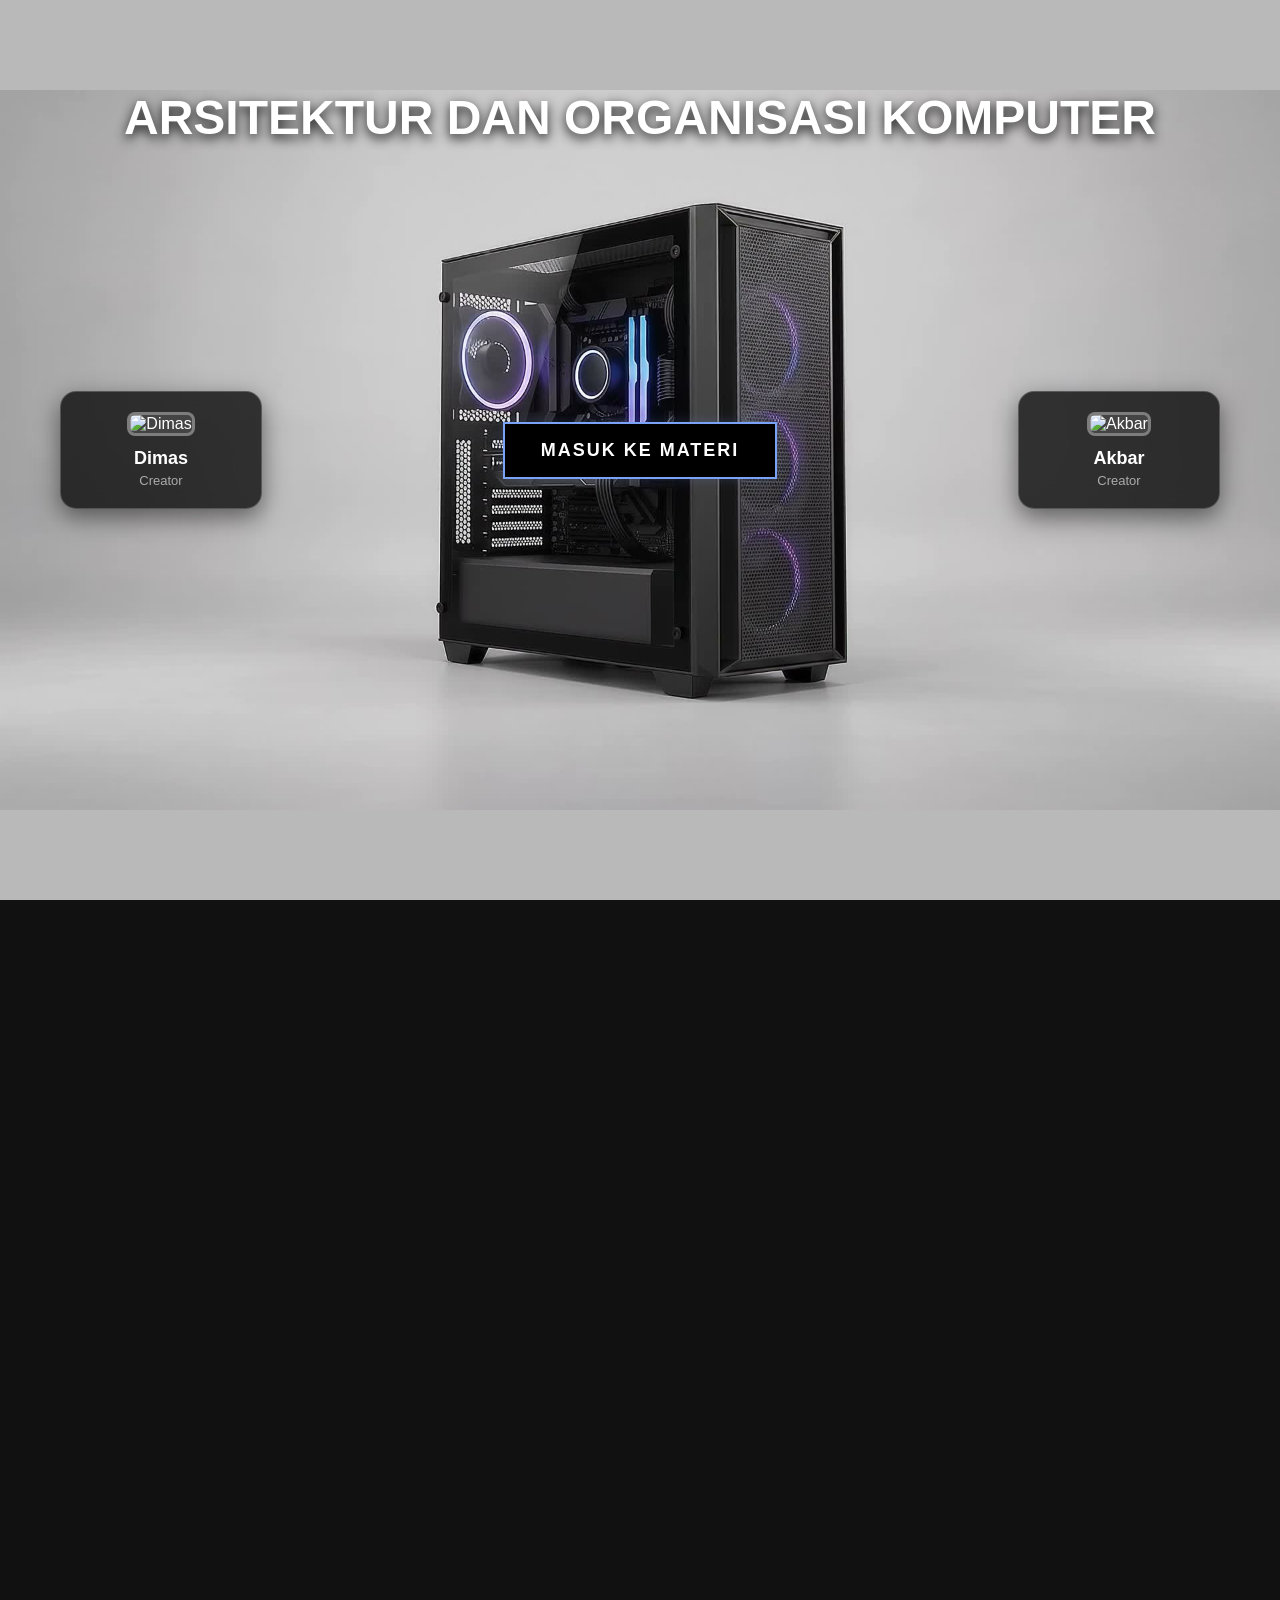
==== index.html @ 3b118f4a "Make scroll experience responsive across devices" ====
<!DOCTYPE html>
<html lang="id">
<head>
  <meta charset="UTF-8">
  <meta name="viewport" content="width=device-width, initial-scale=1.0">
  <title>Test Scroll Animation</title>
  <style>
    body, html { margin: 0; padding: 0; background: #111; color: white; font-family: sans-serif; }
    
    /* Ruang scroll yang sangat panjang agar kita bisa menggulir halaman */
    #home-scroll {
      height: 400vh; 
      position: relative;
    }

    /* Container yang menempel (sticky) di layar saat digulir */
    #home-scroll-stage {
      position: sticky;
      top: 0;
      height: 100vh;
      overflow: hidden;
      background: #b9b9b9;
    }

    /* Canvas menutupi seluruh layar */
    canvas#home-background, img#home-background-fallback {
      position: absolute;
      inset: 0;
      width: 100%;
      height: 100%;
      object-fit: contain;
    }
    
    .status-panel {
      position: absolute;
      top: 20px;
      left: 20px;
      background: rgba(0,0,0,0.7);
      padding: 15px;
      border-radius: 8px;
      z-index: 10;
    }
  
    .component-ui { position: absolute; inset: 0; pointer-events: none; display: flex; flex-direction: column; justify-content: space-between; padding: 20px; z-index: 10; transition: opacity 0.5s ease; opacity: 0; }
    .component-buttons { display: flex; flex-wrap: wrap; gap: 10px; pointer-events: auto; }
    .component-buttons button { background: rgba(0,0,0,0.7); color: white; border: 1px solid rgba(255,255,255,0.3); padding: 8px 12px; border-radius: 6px; cursor: pointer; transition: 0.2s; }
    .component-buttons button:hover, .component-buttons button.active { background: #2563eb; border-color: #3b82f6; }
    .component-info { background: rgba(0,0,0,0.85); padding: 20px; border-radius: 12px; width: min(400px, 100%); align-self: flex-end; margin-top: auto; pointer-events: auto; border: 1px solid rgba(255,255,255,0.2); backdrop-filter: blur(10px); }
    .info-header { display: flex; justify-content: space-between; align-items: center; border-bottom: 1px solid rgba(255,255,255,0.2); padding-bottom: 10px; margin-bottom: 10px; }
    .info-header h2 { margin: 0; font-size: 20px; }
    .info-header button { background: transparent; border: none; color: white; font-size: 24px; cursor: pointer; padding: 0; line-height: 1; }
    .component-info p { font-size: 14px; margin: 8px 0; line-height: 1.5; color: #ddd; }
    .component-info strong { color: white; }

    /* Creator Cards */
    .creator-cards {
      position: absolute; inset: 0; z-index: 15; pointer-events: none;
      display: flex; justify-content: space-between; align-items: center;
      padding: 40px 60px; transition: opacity 0.5s ease;
    }
    .creator-card {
      background: rgba(0,0,0,0.75); backdrop-filter: blur(12px);
      border: 1px solid rgba(255,255,255,0.2); border-radius: 16px;
      padding: 20px; text-align: center; pointer-events: auto;
      min-width: 160px; box-shadow: 0 8px 24px rgba(0,0,0,0.5);
    }
    .creator-card img {
      width: 80px; height: 80px; border-radius: 8px;
      object-fit: cover; border: 3px solid rgba(255,255,255,0.3);
      margin-bottom: 12px; background: #444;
    }
    .creator-card h3 { margin: 0; font-size: 18px; color: white; }
    .creator-card p { margin: 4px 0 0; font-size: 13px; color: #aaa; }

    /* Glitch Button */
    .glitch-btn {
      position: relative; display: inline-block; pointer-events: auto;
      padding: 16px 36px; font-size: 18px; font-weight: 700; letter-spacing: 2px;
      color: white; background: #000; border: 2px solid #7aa2f7;
      text-decoration: none; text-transform: uppercase; cursor: pointer;
      overflow: hidden;
      box-shadow: 0 0 12px rgba(122,162,247,0.2), inset 0 0 20px rgba(0,0,0,1);
    }
    .glitch-btn:hover {
      background: #0a0a0a;
      box-shadow: 0 0 20px rgba(122,162,247,0.4), inset 0 0 20px rgba(0,0,0,1);
    }

    /* Glitch text layers */
    .glitch-btn::before, .glitch-btn::after {
      content: attr(data-text); position: absolute; inset: 0;
      display: flex; align-items: center; justify-content: center;
      font-size: 18px; font-weight: 700; letter-spacing: 2px; text-transform: uppercase;
      overflow: hidden; pointer-events: none; opacity: 0; background: #000;
    }
    .glitch-btn::before { color: #ff3c78; animation: glitch1 1.5s infinite; }
    .glitch-btn::after { color: #00e5ff; animation: glitch2 1.5s infinite 0.3s; }

    /* Lightning border flash */
    .glitch-btn .lightning {
      position: absolute; inset: -2px; pointer-events: none;
      border: 2px solid transparent; opacity: 0;
      animation: lightning-flash 2s infinite;
      box-shadow: 0 0 12px #7aa2f7, inset 0 0 12px rgba(122,162,247,0.4);
    }

    /* Spark particles */
    .glitch-btn .spark {
      position: absolute; width: 4px; height: 4px; background: white; border-radius: 50%;
      pointer-events: none; opacity: 0;
      box-shadow: 0 0 8px 3px rgba(122,162,247,0.9);
    }
    .glitch-btn .spark:nth-child(1) { top: -2px; left: 20%; animation: spark 1.2s 0s infinite; }
    .glitch-btn .spark:nth-child(2) { bottom: -2px; right: 30%; animation: spark 1.2s 0.3s infinite; }
    .glitch-btn .spark:nth-child(3) { top: 50%; right: -2px; animation: spark 1.2s 0.6s infinite; }
    .glitch-btn .spark:nth-child(4) { top: 50%; left: -2px; animation: spark 1.2s 0.9s infinite; }

    @keyframes glitch1 {
      0%, 100% { opacity: 0; }
      5% { opacity: 1; transform: translate(-4px, 2px); clip-path: inset(15% 0 60% 0); }
      6% { opacity: 0; }
      20% { opacity: 0; }
      21% { opacity: 1; transform: translate(3px, -1px); clip-path: inset(55% 0 15% 0); }
      23% { opacity: 0; }
      45% { opacity: 0; }
      46% { opacity: 0.9; transform: translate(-2px, 0); clip-path: inset(30% 0 40% 0); }
      48% { opacity: 0; }
      70% { opacity: 0; }
      71% { opacity: 1; transform: translate(4px, 1px); clip-path: inset(70% 0 5% 0); }
      73% { opacity: 0; }
      90% { opacity: 0; }
      91% { opacity: 0.7; transform: translate(-3px, -2px); clip-path: inset(5% 0 75% 0); }
      93% { opacity: 0; }
    }
    @keyframes glitch2 {
      0%, 100% { opacity: 0; }
      10% { opacity: 0; }
      11% { opacity: 0.8; transform: translate(4px, -2px); clip-path: inset(40% 0 30% 0); }
      13% { opacity: 0; }
      30% { opacity: 0; }
      31% { opacity: 1; transform: translate(-3px, 1px); clip-path: inset(10% 0 65% 0); }
      33% { opacity: 0; }
      55% { opacity: 0; }
      56% { opacity: 0.7; transform: translate(2px, 2px); clip-path: inset(60% 0 10% 0); }
      58% { opacity: 0; }
      78% { opacity: 0; }
      79% { opacity: 0.9; transform: translate(-4px, 0); clip-path: inset(25% 0 50% 0); }
      81% { opacity: 0; }
      95% { opacity: 0; }
      96% { opacity: 0.6; transform: translate(3px, -1px); clip-path: inset(80% 0 0% 0); }
      98% { opacity: 0; }
    }
    @keyframes lightning-flash {
      0%, 100% { opacity: 0; border-color: transparent; }
      18% { opacity: 0; }
      19% { opacity: 1; border-color: #7aa2f7; }
      21% { opacity: 0; }
      22% { opacity: 0.8; border-color: white; }
      23% { opacity: 0; }
      55% { opacity: 0; }
      56% { opacity: 1; border-color: #a0c4ff; }
      57% { opacity: 0.4; }
      58% { opacity: 1; border-color: #7aa2f7; }
      59% { opacity: 0; }
      85% { opacity: 0; }
      86% { opacity: 1; border-color: white; }
      87% { opacity: 0; }
    }
    @keyframes spark {
      0%, 100% { opacity: 0; transform: scale(0); }
      8% { opacity: 1; transform: scale(2); }
      16% { opacity: 0; transform: scale(0); }
    }

    /* Responsive layout: the canvas remains full-bleed while learning controls
       become a readable, touch-friendly stack at smaller widths. */
    html { overflow-x: hidden; }
    body { overflow-x: hidden; min-width: 280px; }
    #home-scroll-stage { min-height: 100dvh; height: 100dvh; }
    #home-background, #home-background-fallback { max-width: 100%; }
    #home-background-loading { margin: 0; }
    @media (max-width: 900px) {
      #home-scroll-stage { min-height: 100dvh; }
      .creator-cards { padding: 24px 28px; gap: 16px; }
      .creator-card { min-width: 132px; padding: 15px; }
      .creator-card img { width: 62px; height: 62px; }
      .creator-card h3 { font-size: 16px; }
      .creator-card p { font-size: 12px; }
      .glitch-btn { padding: 13px 22px; font-size: 14px; letter-spacing: 1px; }
      .glitch-btn::before, .glitch-btn::after { font-size: 14px; letter-spacing: 1px; }
      .component-ui { padding: 18px 24px; }
      .component-buttons { gap: 7px; max-width: 62%; }
      .component-buttons button { padding: 9px 11px; font-size: 12px; }
      .component-info { width: min(360px, calc(100% - 48px)); padding: 16px; }
      .component-info p { font-size: 13px; }
      #main-title { max-width: calc(100% - 36px); width: 100%; text-align: center; white-space: normal !important; font-size: clamp(20px, 5vw, 34px) !important; line-height: 1.2; }
      #home-background-loading { font-size: 12px; }
    }
    @media (max-width: 640px) {
      #home-scroll { height: 320dvh; }
      #home-scroll-stage { min-height: 100dvh; height: 100dvh; }
      #home-background, #home-background-fallback { object-fit: contain; }
      .creator-cards { padding: 18px 16px; gap: 9px; align-items: flex-end; justify-content: center; }
      .creator-card { min-width: 0; width: 30%; padding: 9px 6px; border-radius: 10px; }
      .creator-card img { width: 46px; height: 46px; border-width: 2px; margin-bottom: 5px; }
      .creator-card h3 { font-size: 12px; }
      .creator-card p { font-size: 10px; }
      .glitch-btn { width: 40%; padding: 12px 5px; text-align: center; font-size: 11px; letter-spacing: .4px; }
      .glitch-btn::before, .glitch-btn::after { font-size: 11px; letter-spacing: .4px; }
      .component-ui { padding: 12px 14px; }
      .component-buttons { max-width: 100%; gap: 6px; align-content: flex-end; }
      .component-buttons button { padding: 9px 10px; font-size: 11px; min-height: 40px; }
      .component-info { align-self: stretch; width: 100%; margin: 0; padding: 14px; border-radius: 10px; max-height: 38dvh; overflow: auto; }
      .info-header { padding-bottom: 7px; margin-bottom: 7px; }
      .info-header h2 { font-size: 17px; }
      .component-info p { font-size: 12px; margin: 5px 0; }
      .component-info strong { display: inline-block; }
      #home-background-loading { top: 10px !important; left: 10px !important; padding: 7px !important; font-size: 10px; }
    }
    @media (max-width: 380px) {
      .creator-cards { padding-inline: 8px; gap: 5px; }
      .creator-card { width: 29%; }
      .glitch-btn { width: 42%; font-size: 10px; }
      .component-buttons button { padding-inline: 8px; font-size: 10px; }
      #main-title { font-size: 19px !important; }
    }
    @media (max-height: 560px) and (orientation: landscape) {
      #home-scroll-stage { min-height: 100dvh; }
      .creator-cards { padding-block: 10px; }
      .creator-card { padding: 7px; }
      .creator-card img { width: 38px; height: 38px; margin-bottom: 2px; }
      .component-info { max-height: 46dvh; }
      .component-ui { padding-block: 9px; }
    }
    @media (prefers-reduced-motion: reduce) {
      .glitch-btn::before, .glitch-btn::after, .glitch-btn .lightning, .glitch-btn .spark { animation: none; }
      .glitch-btn { transition: none; }
    }
</style>
</head>
<body>

  <!-- Ini id="beranda" agar tidak error saat diperiksa oleh JavaScript -->
  <section id="beranda">
    <div id="home-scroll">
      <div id="home-scroll-stage">
        
        <!-- Gambar fallback (jika JS gagal) -->
        <img id="home-background-fallback" src="ezgif-3e0acb79ac1c6e30-jpg/ezgif-frame-001.jpg" alt="Fallback">
        
        <!-- Canvas tempat animasi digambar -->
        <canvas id="home-background"></canvas>
        
        <!-- Teks loading -->
        <p id="home-background-loading" style="position: absolute; z-index: 5; color: black; background: white; padding: 10px;">Menyiapkan...</p>
        
        <!-- UI Teks Status -->
        
        <!-- UI Komponen -->
        
        <!-- Creator Cards -->
        <div id="creator-cards" class="creator-cards">
          <div class="creator-card">
            <img src="https://api.dicebear.com/7.x/initials/svg?seed=D&backgroundColor=3b82f6" alt="Dimas">
            <h3>Dimas</h3>
            <p>Creator</p>
          </div>
          <a href="materi.html" class="glitch-btn" data-text="Masuk ke Materi">
            Masuk ke Materi
            <span class="lightning"></span>
            <span class="spark"></span>
            <span class="spark"></span>
            <span class="spark"></span>
            <span class="spark"></span>
          </a>
          <div class="creator-card">
            <img src="https://api.dicebear.com/7.x/initials/svg?seed=A&backgroundColor=8b5cf6" alt="Akbar">
            <h3>Akbar</h3>
            <p>Creator</p>
          </div>
        </div>

        <!-- Judul Utama -->
        <h1 id="main-title" style="position: absolute; left: 50%; top: 0; transform: translate(-50%, 10vh); color: white; font-size: clamp(24px, 4vw, 48px); font-weight: 800; white-space: nowrap; text-shadow: 0 4px 12px rgba(0,0,0,0.9); z-index: 2; pointer-events: none; margin: 0;">
          ARSITEKTUR DAN ORGANISASI KOMPUTER
        </h1>

        <div class="component-ui">
          <div id="component-buttons" class="component-buttons"></div>
          <div id="component-info" class="component-info" hidden>
            <div class="info-header">
              <h2 id="comp-name">Nama</h2>
              <button id="comp-close">&times;</button>
            </div>
            <p><strong>Fungsi:</strong> <span id="comp-role"></span></p>
            <p><strong>Hubungan:</strong> <span id="comp-connection"></span></p>
            <p><strong>Contoh:</strong> <span id="comp-example"></span></p>
          </div>
        </div>


      </div>
    </div>
  </section>

  
  <script type="module">
    import { initScrollBackground } from './js/frame-player.js';
    import { components } from './js/content.js';
    
    // Selalu kembali ke frame awal saat refresh
    if ('scrollRestoration' in history) history.scrollRestoration = 'manual';
    window.scrollTo(0, 0);

    try {
      initScrollBackground();
      
      const container = document.getElementById('component-buttons');
      const infoPanel = document.getElementById('component-info');

      
      
      const nameEl = document.getElementById('comp-name');
      const roleEl = document.getElementById('comp-role');
      const connEl = document.getElementById('comp-connection');
      const exEl = document.getElementById('comp-example');
      const closeBtn = document.getElementById('comp-close');
      
      
      const coords = {
        'Panel kaca': {hx: 8.77, hy: 60.33, tx: 13.03, ty: 79.50},
        'Cooler / heatsink': {hx: 20.33, hy: 40.17, tx: 21.55, ty: 25.62},
        'RAM': {hx: 47.70, hy: 36.03, tx: 50.39, ty: 13.55},
        'GPU': {hx: 32.49, hy: 48.76, tx: 30.00, ty: 75.00},
        'Motherboard': {hx: 45.61, hy: 63.80, tx: 42.83, ty: 78.18},
        'CPU': {hx: 40.14, hy: 40.66, tx: 40.40, ty: 16.86},
        'SSD NVMe': {hx: 51.61, hy: 45.95, tx: 51.61, ty: 77.69},
        'PSU': {hx: 55.86, hy: 51.74, tx: 60.47, ty: 71.40},
        'Kabel konektor': {hx: 64.12, hy: 50.41, tx: 58.30, ty: 24.46},
        'Rangka sasis': {hx: 66.90, hy: 23.31, tx: 63.77, ty: 10.58},
        'Panel belakang': {hx: 91.14, hy: 53.39, tx: 90.62, ty: 78.35},
      };
      const svgOverlay = document.createElementNS('http://www.w3.org/2000/svg', 'svg');
      svgOverlay.style.cssText = 'position: absolute; inset: 0; width: 100%; height: 100%; pointer-events: none; z-index: 1; filter: drop-shadow(0 2px 4px rgba(0,0,0,0.8)); opacity: 0; transition: opacity 0.5s ease;';
      document.getElementById('home-scroll-stage').appendChild(svgOverlay);

      // We will create the UI inside component-buttons
      
      // Zoom logic
      const zoomContainer = document.createElement('div');
      zoomContainer.style.cssText = 'position: absolute; inset: 0; width: 100%; height: 100%; transition: transform 0.6s cubic-bezier(0.25, 1, 0.5, 1); transform-origin: center center;';
      
      const stage = document.getElementById('home-scroll-stage');
      const fallback = document.getElementById('home-background-fallback');
      const canvas = document.getElementById('home-background');
      const uiLayer = document.querySelector('.component-ui');
      
      
      
      // Move elements into zoomContainer
      stage.insertBefore(zoomContainer, uiLayer);
      zoomContainer.appendChild(fallback);
      zoomContainer.appendChild(canvas);
      zoomContainer.appendChild(svgOverlay);
      zoomContainer.appendChild(container);

      container.style.cssText = 'position: absolute; inset: 0; pointer-events: none; opacity: 0; transition: opacity 0.5s ease;';
      
      
      // Animasi Scroll (Judul & UI Komponen)
      const mainTitle = document.getElementById('main-title');
      const creatorCards = document.getElementById('creator-cards');
      
      window.addEventListener('scroll', () => {
         const section = document.getElementById('home-scroll');
         const stage = document.getElementById('home-scroll-stage');
         const top = parseFloat(getComputedStyle(stage).top) || 0;
         const travel = section.offsetHeight - stage.offsetHeight;
         const progress = travel <= 0 ? 0 : Math.max(0, Math.min(1, (top - section.getBoundingClientRect().top) / travel));
         
         // Gerakkan judul dari 10vh (atas) ke 85vh (bawah)
         const yPos = 10 + (progress * 75); 
         const scale = 1 - (progress * 0.4);
         mainTitle.style.transform = `translate(-50%, ${yPos}vh) scale(${scale})`;
         
         // Tampilkan komponen secara bertahap (fade in mulai progress 0.6)
         const compOpacity = Math.max(0, Math.min(1, (progress - 0.6) / 0.3));
         uiLayer.style.opacity = compOpacity;
         svgOverlay.style.opacity = compOpacity;
         container.style.opacity = compOpacity;
         
         // Sembunyikan creator cards saat scroll ke bawah (fade out sebelum 0.3)
         const creatorOpacity = Math.max(0, Math.min(1, 1 - (progress / 0.25)));
         creatorCards.style.opacity = creatorOpacity;
      }, { passive: true });

      components.forEach((comp, idx) => {
        const pos = coords[comp.name] || {hx: 50, hy: 50, tx: 50, ty: 50};
        
        // The Line
        const line = document.createElementNS('http://www.w3.org/2000/svg', 'line');
        line.setAttribute('x1', pos.tx + '%');
        line.setAttribute('y1', pos.ty + '%');
        line.setAttribute('x2', pos.hx + '%');
        line.setAttribute('y2', pos.hy + '%');
        line.setAttribute('stroke', 'rgba(255, 255, 255, 0.9)');
        line.setAttribute('stroke-width', '2');
        line.setAttribute('stroke-dasharray', '4');
        svgOverlay.appendChild(line);
        
        // The Dot (Hotspot)
        const dot = document.createElementNS('http://www.w3.org/2000/svg', 'circle');
        dot.setAttribute('cx', pos.hx + '%');
        dot.setAttribute('cy', pos.hy + '%');
        dot.setAttribute('r', '4');
        dot.setAttribute('fill', '#3b82f6');
        dot.setAttribute('stroke', 'white');
        dot.setAttribute('stroke-width', '2');
        svgOverlay.appendChild(dot);
        
        // The Floating Button
        const btnWrapper = document.createElement('div');
        btnWrapper.style.cssText = `position: absolute; left: ${pos.tx}%; top: ${pos.ty}%; transform: translate(-50%, -50%); pointer-events: auto;`;
        
        const btn = document.createElement('button');
        btn.textContent = comp.name;
        btn.dataset.index = idx;
        btn.style.cssText = 'background: rgba(0,0,0,0.8); color: white; border: 1px solid rgba(255,255,255,0.4); padding: 6px 12px; border-radius: 20px; cursor: pointer; white-space: nowrap; font-size: 13px; transition: 0.2s; box-shadow: 0 4px 6px rgba(0,0,0,0.3);';
        
        btn.addEventListener('mouseenter', () => {
          line.setAttribute('stroke', '#3b82f6');
          line.setAttribute('stroke-width', '2');
          line.removeAttribute('stroke-dasharray');
          dot.setAttribute('r', '6');
        });
        
        btn.addEventListener('mouseleave', () => {
          if (!btn.classList.contains('active')) {
            line.setAttribute('stroke', 'rgba(255, 255, 255, 0.9)');
            line.setAttribute('stroke-width', '2');
            line.setAttribute('stroke-dasharray', '4');
            dot.setAttribute('r', '4');
          }
        });

        btn.addEventListener('click', () => {
          // Reset all
          document.querySelectorAll('.component-buttons button').forEach(b => {
             b.classList.remove('active');
             b.style.background = 'rgba(0,0,0,0.8)';
             b.style.borderColor = 'rgba(255,255,255,0.4)';
          });
          const allLines = svgOverlay.querySelectorAll('line');
          const allDots = svgOverlay.querySelectorAll('circle');
          allLines.forEach(l => {
             l.setAttribute('stroke', 'rgba(255, 255, 255, 0.4)');
             l.setAttribute('stroke-width', '1.5');
             l.setAttribute('stroke-dasharray', '4');
          });
          allDots.forEach(d => d.setAttribute('r', '4'));
          
          // Highlight active
          btn.classList.add('active');
          btn.style.background = '#2563eb';
          btn.style.borderColor = '#60a5fa';
          line.setAttribute('stroke', '#60a5fa');
          line.setAttribute('stroke-width', '2');
          line.removeAttribute('stroke-dasharray');
          dot.setAttribute('r', '6');
          
          // Show info
          nameEl.textContent = comp.name;
          roleEl.textContent = comp.role;
          connEl.textContent = comp.connection;
          exEl.textContent = comp.example;
          infoPanel.hidden = false;

          // Zoom into the component
          zoomContainer.style.transformOrigin = `${pos.hx}% ${pos.hy}%`;
          zoomContainer.style.transform = 'scale(1.7)';
          
          // Fade out other buttons to focus on the clicked one
          document.querySelectorAll('.component-buttons > div').forEach((wrapper, i) => {
             if(i !== idx) { wrapper.style.opacity = '0.15'; wrapper.style.pointerEvents = 'none'; }
             else { wrapper.style.opacity = '1'; wrapper.style.pointerEvents = 'auto'; }
          });
          
          // Hide all other lines and dots
          allLines.forEach((l, i) => { if (i !== idx) l.style.opacity = '0'; else l.style.opacity = '1'; });
          allDots.forEach((d, i) => { if (i !== idx) d.style.opacity = '0'; else d.style.opacity = '1'; });

          
          // Tidak berpindah frame (hanya zoom)
        });
        
        btnWrapper.appendChild(btn);
        container.appendChild(btnWrapper);
      });

      


      
      closeBtn.addEventListener('click', () => {
        infoPanel.hidden = true;
        document.querySelectorAll('.component-buttons button').forEach(b => b.classList.remove('active'));

        zoomContainer.style.transform = 'scale(1)';
        document.querySelectorAll('.component-buttons > div').forEach(wrapper => {
            wrapper.style.opacity = '1';
            wrapper.style.pointerEvents = 'auto';
        });
        const allLines = svgOverlay.querySelectorAll('line');
        const allDots = svgOverlay.querySelectorAll('circle');
        allLines.forEach(l => l.style.opacity = '1');
        allDots.forEach(d => d.style.opacity = '1');

      });
      
    } catch (e) {
      console.error("Error:", e);
    }
  </script>

</body>
</html>
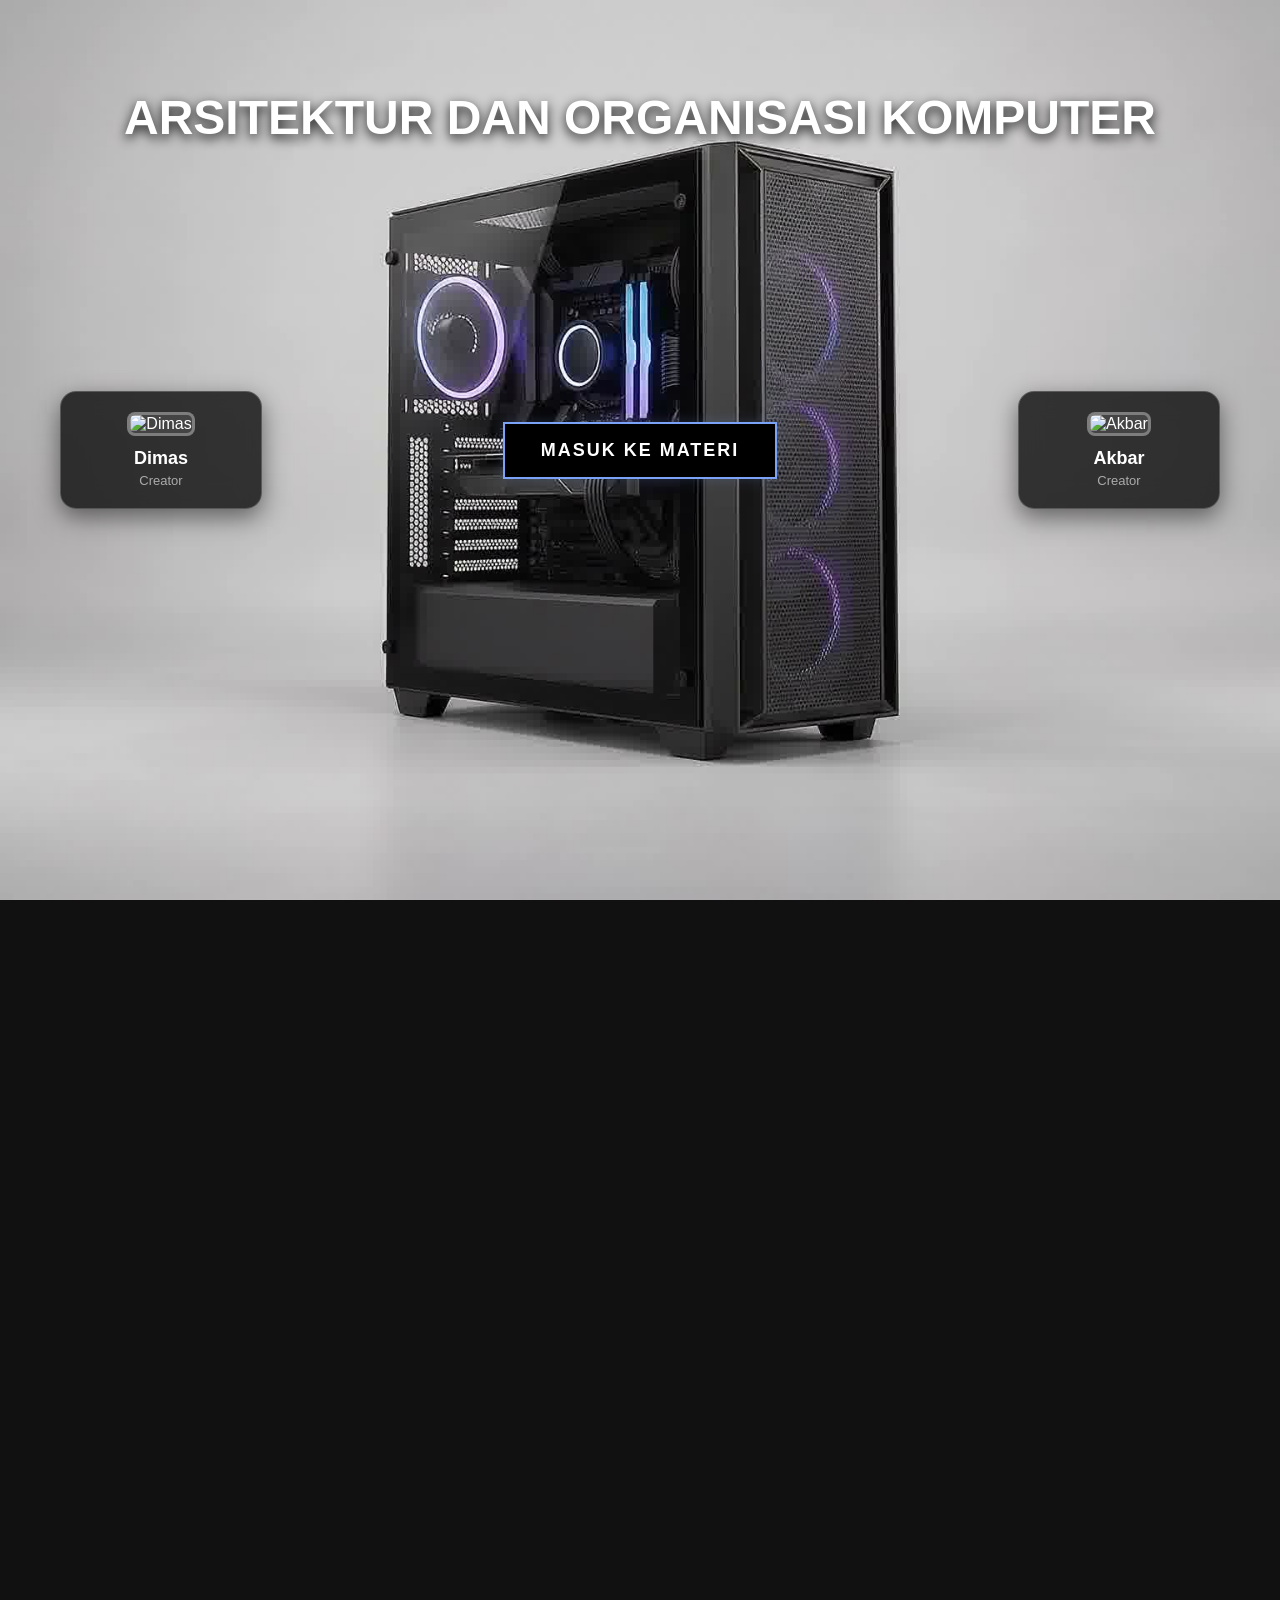
==== commit c681fb0c: "Fill viewport with full frame backgrounds" ====
--- a/index.html
+++ b/index.html
@@ -28,7 +28,7 @@
       inset: 0;
       width: 100%;
       height: 100%;
-      object-fit: contain;
+      object-fit: cover;
     }
     
     .status-panel {
@@ -166,77 +166,12 @@
       86% { opacity: 1; border-color: white; }
       87% { opacity: 0; }
     }
-    @keyframes spark {
-      0%, 100% { opacity: 0; transform: scale(0); }
-      8% { opacity: 1; transform: scale(2); }
-      16% { opacity: 0; transform: scale(0); }
-    }
-
-    /* Responsive layout: the canvas remains full-bleed while learning controls
-       become a readable, touch-friendly stack at smaller widths. */
-    html { overflow-x: hidden; }
-    body { overflow-x: hidden; min-width: 280px; }
-    #home-scroll-stage { min-height: 100dvh; height: 100dvh; }
-    #home-background, #home-background-fallback { max-width: 100%; }
-    #home-background-loading { margin: 0; }
-    @media (max-width: 900px) {
-      #home-scroll-stage { min-height: 100dvh; }
-      .creator-cards { padding: 24px 28px; gap: 16px; }
-      .creator-card { min-width: 132px; padding: 15px; }
-      .creator-card img { width: 62px; height: 62px; }
-      .creator-card h3 { font-size: 16px; }
-      .creator-card p { font-size: 12px; }
-      .glitch-btn { padding: 13px 22px; font-size: 14px; letter-spacing: 1px; }
-      .glitch-btn::before, .glitch-btn::after { font-size: 14px; letter-spacing: 1px; }
-      .component-ui { padding: 18px 24px; }
-      .component-buttons { gap: 7px; max-width: 62%; }
-      .component-buttons button { padding: 9px 11px; font-size: 12px; }
-      .component-info { width: min(360px, calc(100% - 48px)); padding: 16px; }
-      .component-info p { font-size: 13px; }
-      #main-title { max-width: calc(100% - 36px); width: 100%; text-align: center; white-space: normal !important; font-size: clamp(20px, 5vw, 34px) !important; line-height: 1.2; }
-      #home-background-loading { font-size: 12px; }
-    }
-    @media (max-width: 640px) {
-      #home-scroll { height: 320dvh; }
-      #home-scroll-stage { min-height: 100dvh; height: 100dvh; }
-      #home-background, #home-background-fallback { object-fit: contain; }
-      .creator-cards { padding: 18px 16px; gap: 9px; align-items: flex-end; justify-content: center; }
-      .creator-card { min-width: 0; width: 30%; padding: 9px 6px; border-radius: 10px; }
-      .creator-card img { width: 46px; height: 46px; border-width: 2px; margin-bottom: 5px; }
-      .creator-card h3 { font-size: 12px; }
-      .creator-card p { font-size: 10px; }
-      .glitch-btn { width: 40%; padding: 12px 5px; text-align: center; font-size: 11px; letter-spacing: .4px; }
-      .glitch-btn::before, .glitch-btn::after { font-size: 11px; letter-spacing: .4px; }
-      .component-ui { padding: 12px 14px; }
-      .component-buttons { max-width: 100%; gap: 6px; align-content: flex-end; }
-      .component-buttons button { padding: 9px 10px; font-size: 11px; min-height: 40px; }
-      .component-info { align-self: stretch; width: 100%; margin: 0; padding: 14px; border-radius: 10px; max-height: 38dvh; overflow: auto; }
-      .info-header { padding-bottom: 7px; margin-bottom: 7px; }
-      .info-header h2 { font-size: 17px; }
-      .component-info p { font-size: 12px; margin: 5px 0; }
-      .component-info strong { display: inline-block; }
-      #home-background-loading { top: 10px !important; left: 10px !important; padding: 7px !important; font-size: 10px; }
-    }
-    @media (max-width: 380px) {
-      .creator-cards { padding-inline: 8px; gap: 5px; }
-      .creator-card { width: 29%; }
-      .glitch-btn { width: 42%; font-size: 10px; }
-      .component-buttons button { padding-inline: 8px; font-size: 10px; }
-      #main-title { font-size: 19px !important; }
-    }
-    @media (max-height: 560px) and (orientation: landscape) {
-      #home-scroll-stage { min-height: 100dvh; }
-      .creator-cards { padding-block: 10px; }
-      .creator-card { padding: 7px; }
-      .creator-card img { width: 38px; height: 38px; margin-bottom: 2px; }
-      .component-info { max-height: 46dvh; }
-      .component-ui { padding-block: 9px; }
-    }
-    @media (prefers-reduced-motion: reduce) {
-      .glitch-btn::before, .glitch-btn::after, .glitch-btn .lightning, .glitch-btn .spark { animation: none; }
-      .glitch-btn { transition: none; }
-    }
-</style>
+    @keyframes spark {
+      0%, 100% { opacity: 0; transform: scale(0); }
+      8% { opacity: 1; transform: scale(2); }
+      16% { opacity: 0; transform: scale(0); }
+    }
+</style>
 </head>
 <body>
 
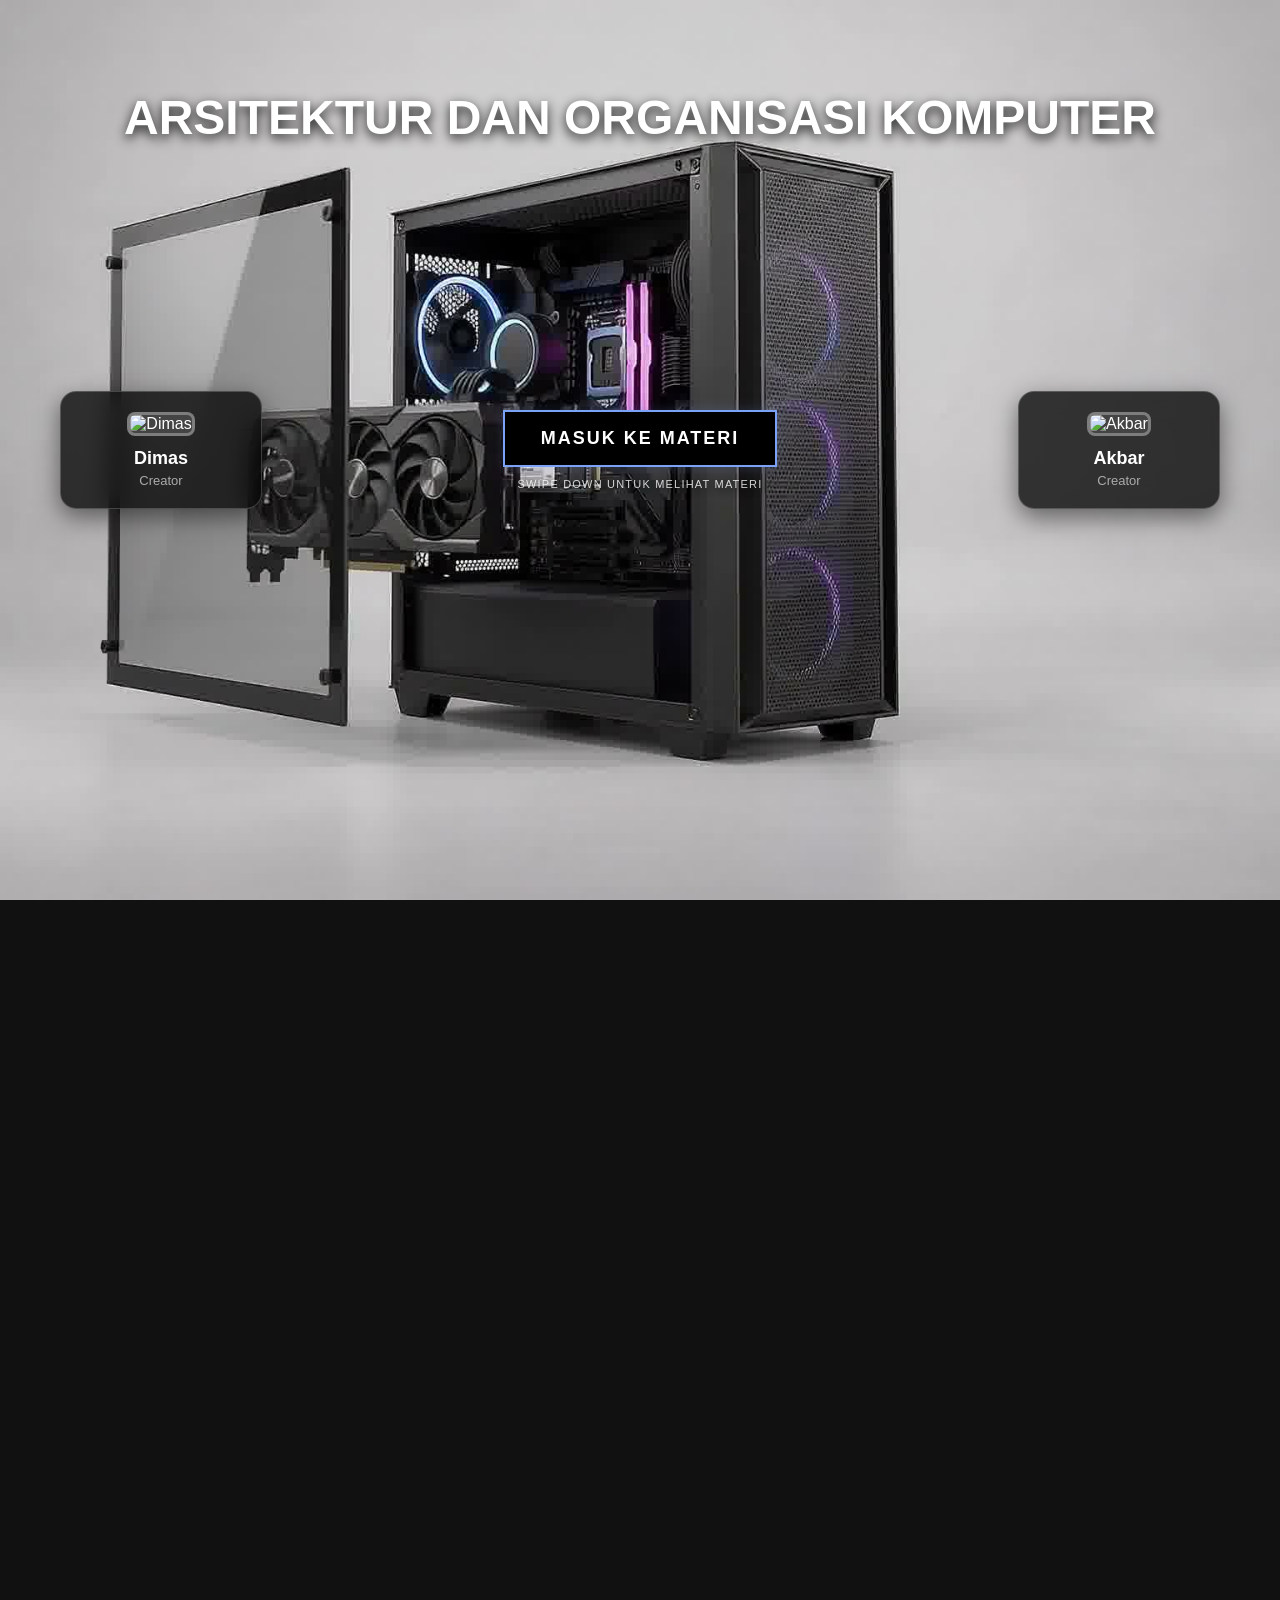
==== commit 297dde1e: "Add swipe down hint under material button" ====
--- a/index.html
+++ b/index.html
@@ -112,8 +112,11 @@
     }
     .glitch-btn .spark:nth-child(1) { top: -2px; left: 20%; animation: spark 1.2s 0s infinite; }
     .glitch-btn .spark:nth-child(2) { bottom: -2px; right: 30%; animation: spark 1.2s 0.3s infinite; }
-    .glitch-btn .spark:nth-child(3) { top: 50%; right: -2px; animation: spark 1.2s 0.6s infinite; }
-    .glitch-btn .spark:nth-child(4) { top: 50%; left: -2px; animation: spark 1.2s 0.9s infinite; }
+    .glitch-btn .spark:nth-child(3) { top: 50%; right: -2px; animation: spark 1.2s 0.6s infinite; }
+    .glitch-btn .spark:nth-child(4) { top: 50%; left: -2px; animation: spark 1.2s 0.9s infinite; }
+    .entry-cta { display: flex; flex-direction: column; align-items: center; gap: 11px; pointer-events: none; }
+    .entry-cta .glitch-btn { pointer-events: auto; }
+    .swipe-hint { color: rgba(255,255,255,.82); font-size: 11px; letter-spacing: 1.2px; text-transform: uppercase; text-shadow: 0 2px 8px rgba(0,0,0,.85); white-space: nowrap; }
 
     @keyframes glitch1 {
       0%, 100% { opacity: 0; }
@@ -200,14 +203,17 @@
             <h3>Dimas</h3>
             <p>Creator</p>
           </div>
-          <a href="materi.html" class="glitch-btn" data-text="Masuk ke Materi">
-            Masuk ke Materi
-            <span class="lightning"></span>
-            <span class="spark"></span>
-            <span class="spark"></span>
-            <span class="spark"></span>
-            <span class="spark"></span>
-          </a>
+          <div class="entry-cta">
+            <a href="materi.html" class="glitch-btn" data-text="Masuk ke Materi">
+              Masuk ke Materi
+              <span class="lightning"></span>
+              <span class="spark"></span>
+              <span class="spark"></span>
+              <span class="spark"></span>
+              <span class="spark"></span>
+            </a>
+            <small class="swipe-hint">Swipe down untuk melihat materi</small>
+          </div>
           <div class="creator-card">
             <img src="https://api.dicebear.com/7.x/initials/svg?seed=A&backgroundColor=8b5cf6" alt="Akbar">
             <h3>Akbar</h3>
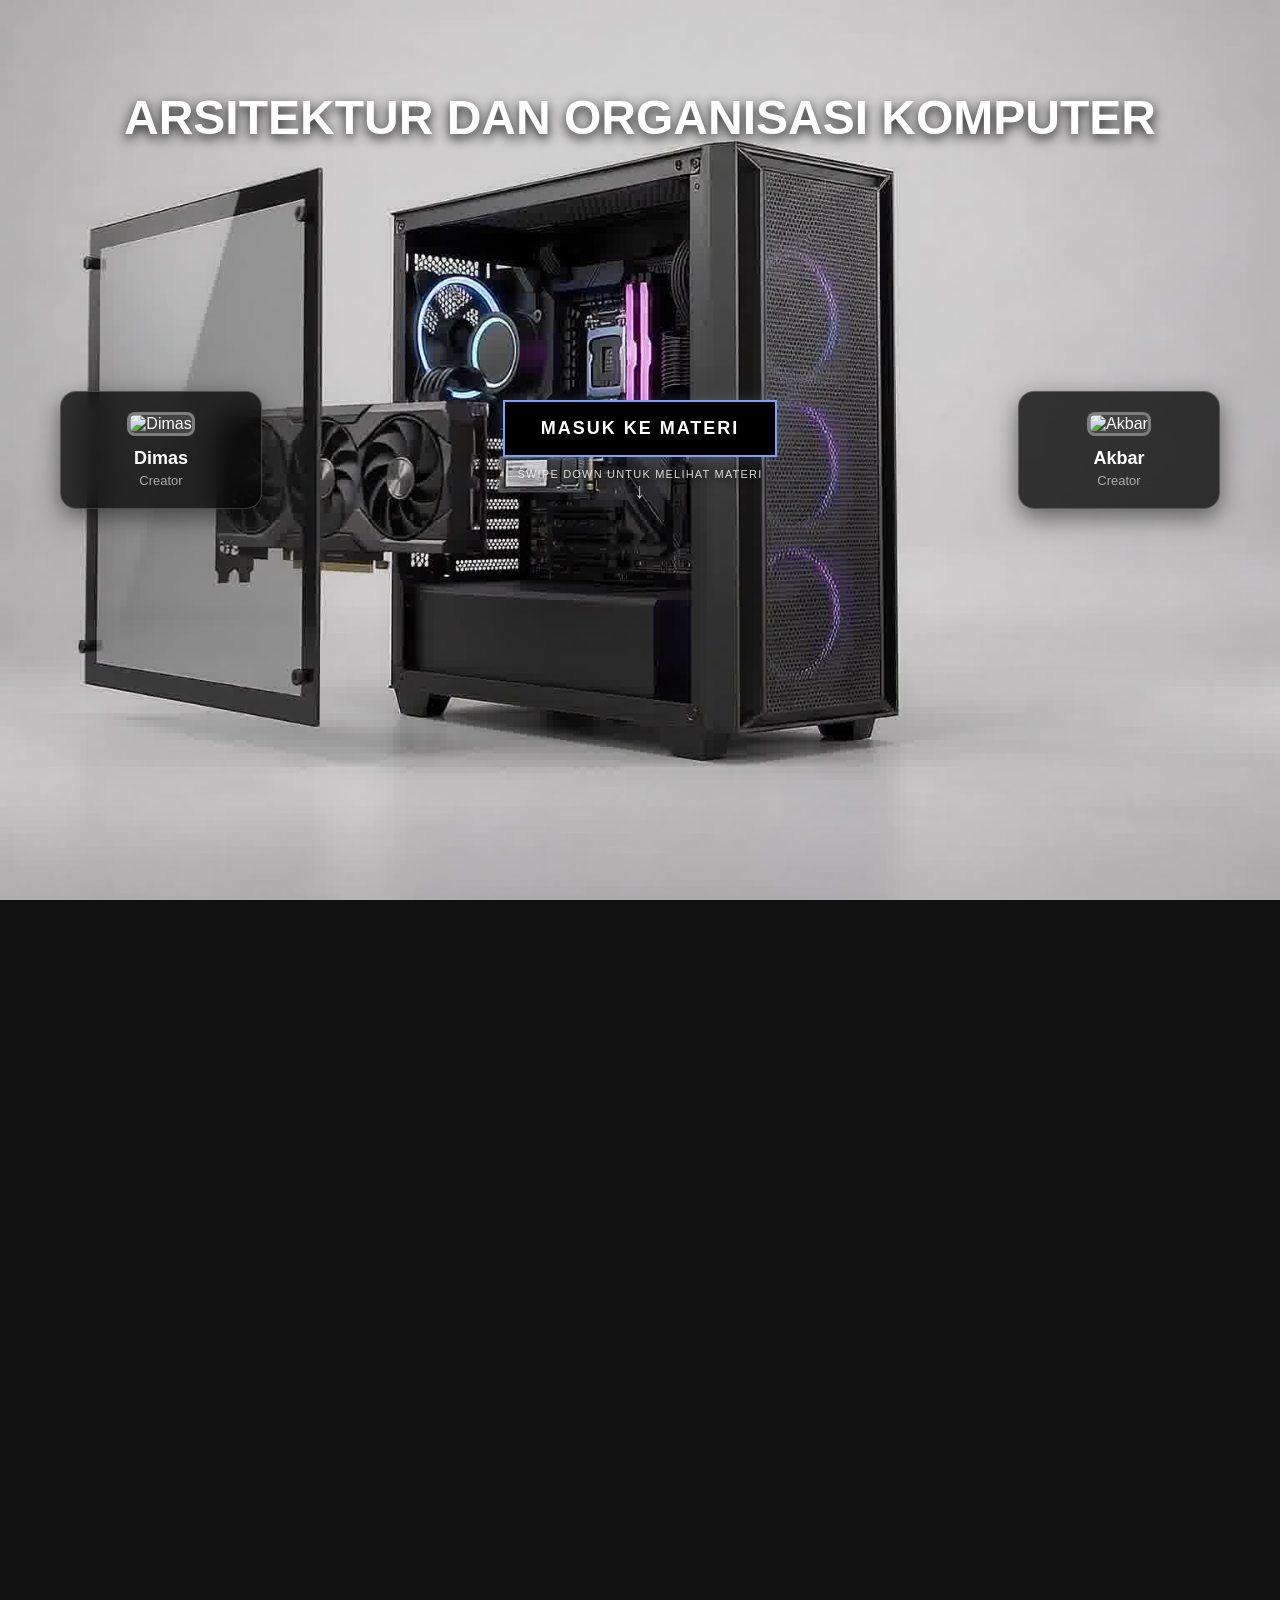
==== commit c5366b2e: "Add blinking down arrow swipe cue" ====
--- a/index.html
+++ b/index.html
@@ -117,6 +117,8 @@
     .entry-cta { display: flex; flex-direction: column; align-items: center; gap: 11px; pointer-events: none; }
     .entry-cta .glitch-btn { pointer-events: auto; }
     .swipe-hint { color: rgba(255,255,255,.82); font-size: 11px; letter-spacing: 1.2px; text-transform: uppercase; text-shadow: 0 2px 8px rgba(0,0,0,.85); white-space: nowrap; }
+    .swipe-hint::after { content: '↓'; display: block; text-align: center; margin-top: 3px; font-size: 21px; line-height: .8; animation: swipe-arrow-blink .55s steps(2, jump-none) infinite; }
+    @keyframes swipe-arrow-blink { 0%, 45% { opacity: 1; transform: translateY(0); } 46%, 100% { opacity: .15; transform: translateY(3px); } }
 
     @keyframes glitch1 {
       0%, 100% { opacity: 0; }
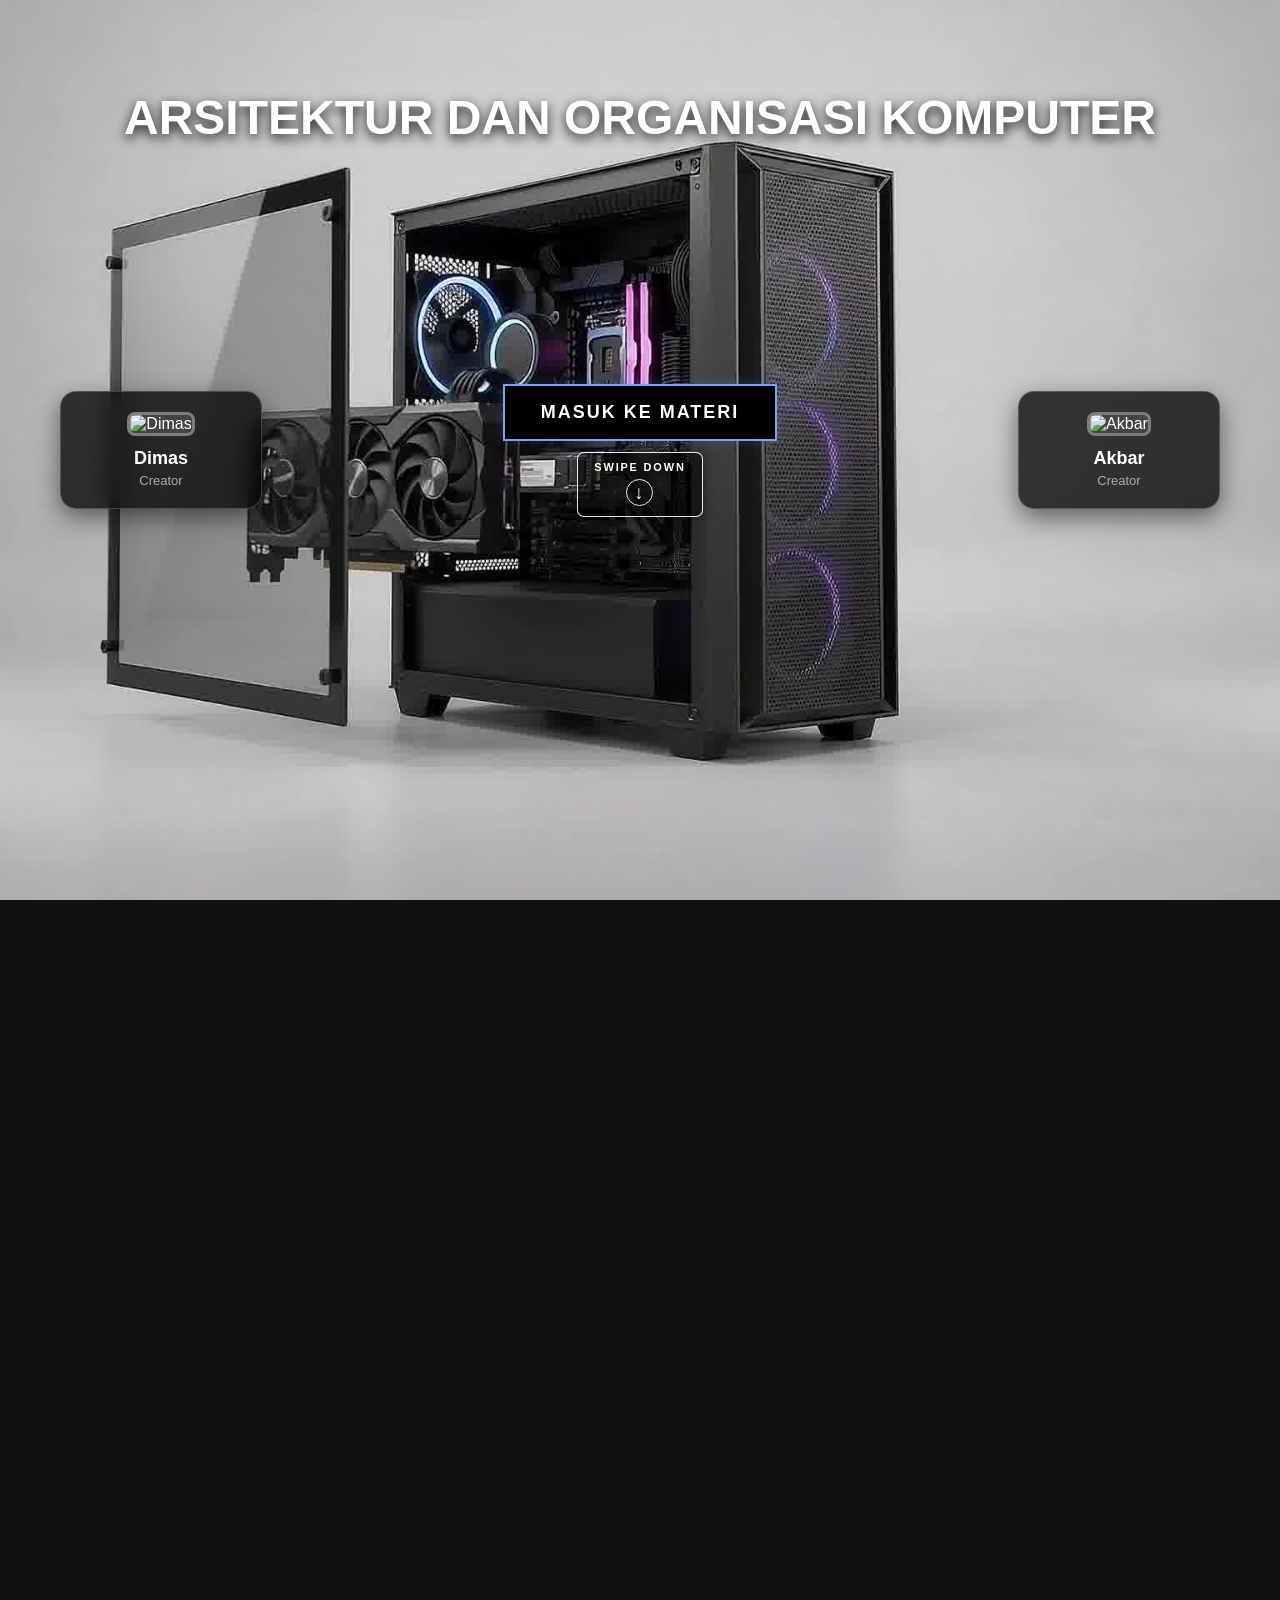
==== commit ac84d76d: "Clarify swipe down cue with bordered label" ====
--- a/index.html
+++ b/index.html
@@ -116,8 +116,8 @@
     .glitch-btn .spark:nth-child(4) { top: 50%; left: -2px; animation: spark 1.2s 0.9s infinite; }
     .entry-cta { display: flex; flex-direction: column; align-items: center; gap: 11px; pointer-events: none; }
     .entry-cta .glitch-btn { pointer-events: auto; }
-    .swipe-hint { color: rgba(255,255,255,.82); font-size: 11px; letter-spacing: 1.2px; text-transform: uppercase; text-shadow: 0 2px 8px rgba(0,0,0,.85); white-space: nowrap; }
-    .swipe-hint::after { content: '↓'; display: block; text-align: center; margin-top: 3px; font-size: 21px; line-height: .8; animation: swipe-arrow-blink .55s steps(2, jump-none) infinite; }
+    .swipe-hint { display: inline-flex; flex-direction: column; align-items: center; gap: 6px; color: white; font-size: 11px; font-weight: 700; letter-spacing: 1.8px; text-transform: uppercase; text-shadow: 0 2px 8px rgba(0,0,0,.85); white-space: nowrap; padding: 8px 16px 10px; border: 1px solid rgba(255,255,255,.9); border-radius: 7px; background: rgba(0,0,0,.52); box-shadow: 0 2px 12px rgba(0,0,0,.3); }
+    .swipe-hint::after { content: '↓'; display: grid; place-items: center; width: 25px; height: 25px; font-size: 19px; line-height: 1; border: 1px solid rgba(255,255,255,.9); border-radius: 50%; animation: swipe-arrow-blink .55s steps(2, jump-none) infinite; }
     @keyframes swipe-arrow-blink { 0%, 45% { opacity: 1; transform: translateY(0); } 46%, 100% { opacity: .15; transform: translateY(3px); } }
 
     @keyframes glitch1 {
@@ -214,7 +214,7 @@
               <span class="spark"></span>
               <span class="spark"></span>
             </a>
-            <small class="swipe-hint">Swipe down untuk melihat materi</small>
+            <small class="swipe-hint">Swipe down</small>
           </div>
           <div class="creator-card">
             <img src="https://api.dicebear.com/7.x/initials/svg?seed=A&backgroundColor=8b5cf6" alt="Akbar">
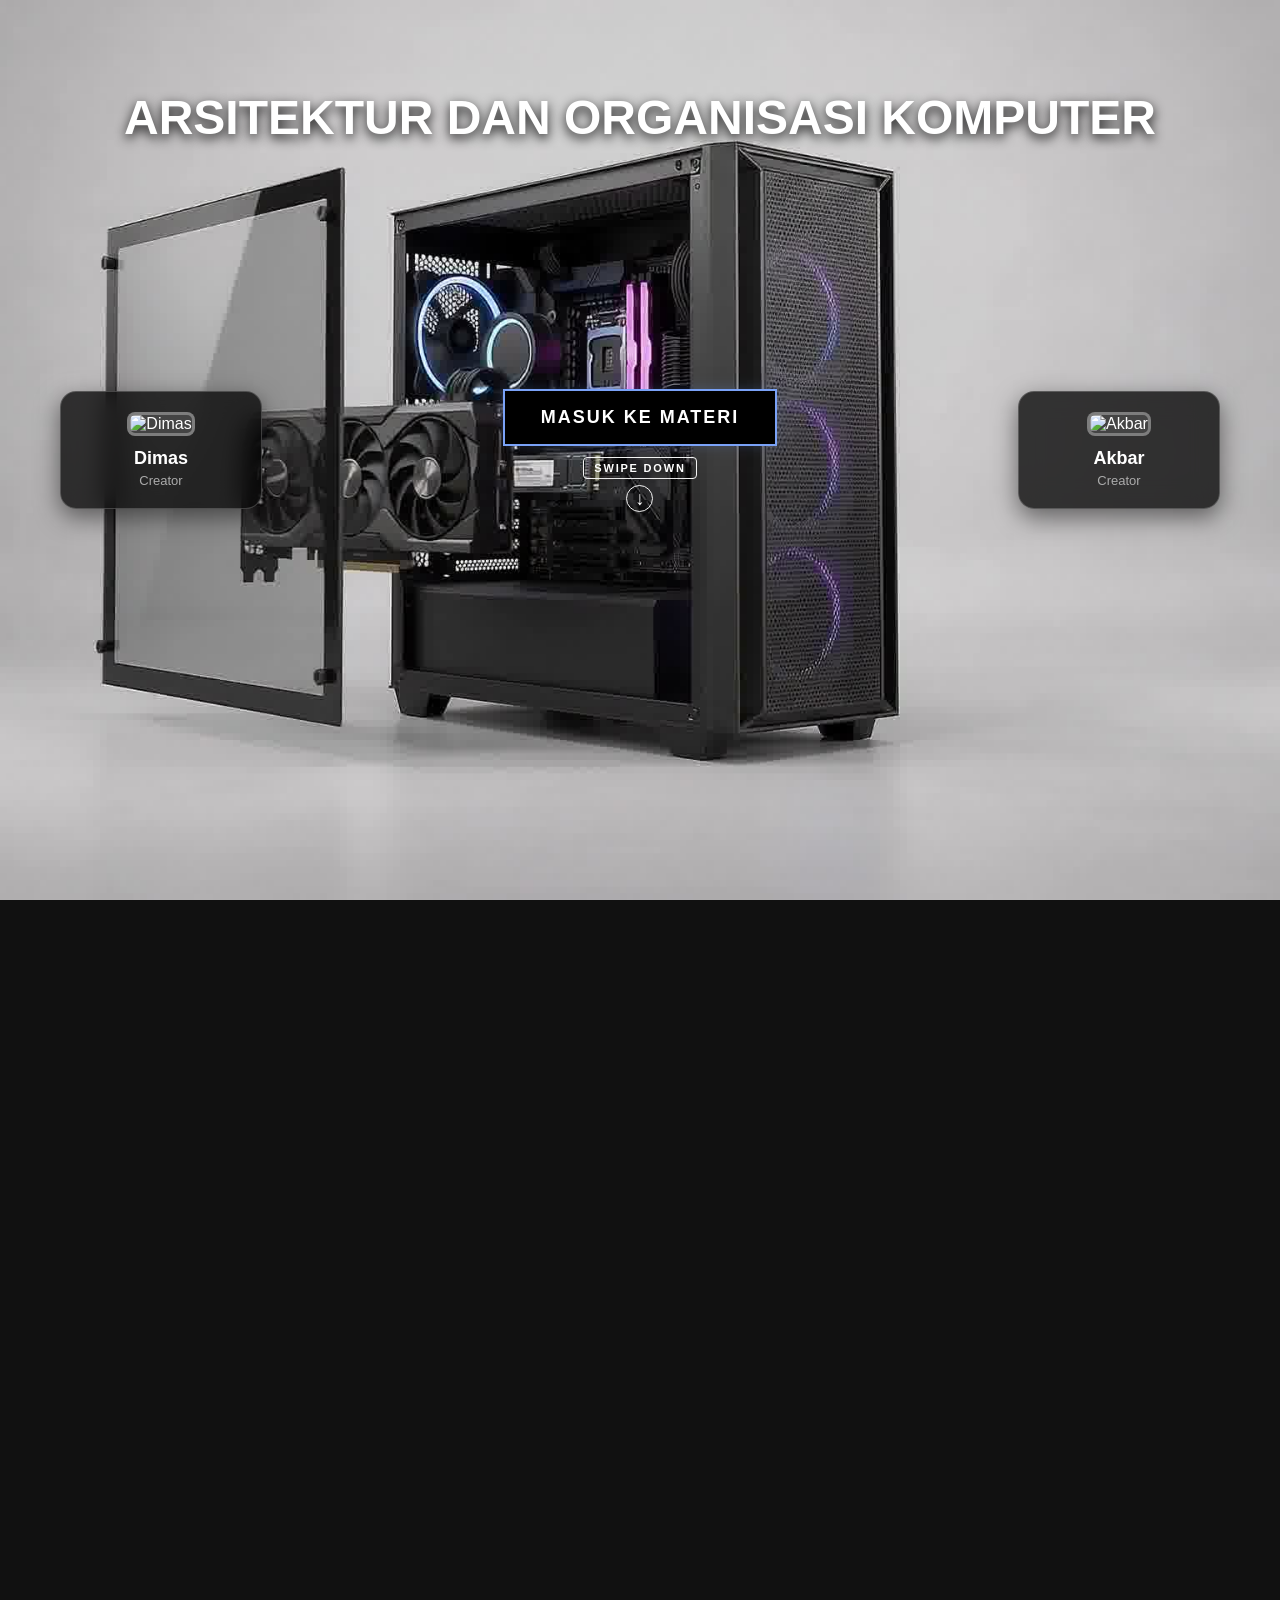
==== commit 1e20a9bf: "Separate swipe text and arrow borders" ====
--- a/index.html
+++ b/index.html
@@ -116,8 +116,9 @@
     .glitch-btn .spark:nth-child(4) { top: 50%; left: -2px; animation: spark 1.2s 0.9s infinite; }
     .entry-cta { display: flex; flex-direction: column; align-items: center; gap: 11px; pointer-events: none; }
     .entry-cta .glitch-btn { pointer-events: auto; }
-    .swipe-hint { display: inline-flex; flex-direction: column; align-items: center; gap: 6px; color: white; font-size: 11px; font-weight: 700; letter-spacing: 1.8px; text-transform: uppercase; text-shadow: 0 2px 8px rgba(0,0,0,.85); white-space: nowrap; padding: 8px 16px 10px; border: 1px solid rgba(255,255,255,.9); border-radius: 7px; background: rgba(0,0,0,.52); box-shadow: 0 2px 12px rgba(0,0,0,.3); }
-    .swipe-hint::after { content: '↓'; display: grid; place-items: center; width: 25px; height: 25px; font-size: 19px; line-height: 1; border: 1px solid rgba(255,255,255,.9); border-radius: 50%; animation: swipe-arrow-blink .55s steps(2, jump-none) infinite; }
+    .swipe-hint { display: inline-flex; flex-direction: column; align-items: center; gap: 6px; color: white; text-shadow: 0 2px 8px rgba(0,0,0,.85); white-space: nowrap; }
+    .swipe-label { padding: 4px 10px; border: 1px solid rgba(255,255,255,.95); border-radius: 4px; font-size: 11px; font-weight: 700; letter-spacing: 1.8px; text-transform: uppercase; }
+    .swipe-arrow { display: grid; place-items: center; width: 25px; height: 25px; font-size: 19px; line-height: 1; border: 1px solid rgba(255,255,255,.95); border-radius: 50%; animation: swipe-arrow-blink .55s steps(2, jump-none) infinite; }
     @keyframes swipe-arrow-blink { 0%, 45% { opacity: 1; transform: translateY(0); } 46%, 100% { opacity: .15; transform: translateY(3px); } }
 
     @keyframes glitch1 {
@@ -214,7 +215,7 @@
               <span class="spark"></span>
               <span class="spark"></span>
             </a>
-            <small class="swipe-hint">Swipe down</small>
+            <span class="swipe-hint"><span class="swipe-label">Swipe down</span><span class="swipe-arrow" aria-hidden="true">↓</span></span>
           </div>
           <div class="creator-card">
             <img src="https://api.dicebear.com/7.x/initials/svg?seed=A&backgroundColor=8b5cf6" alt="Akbar">
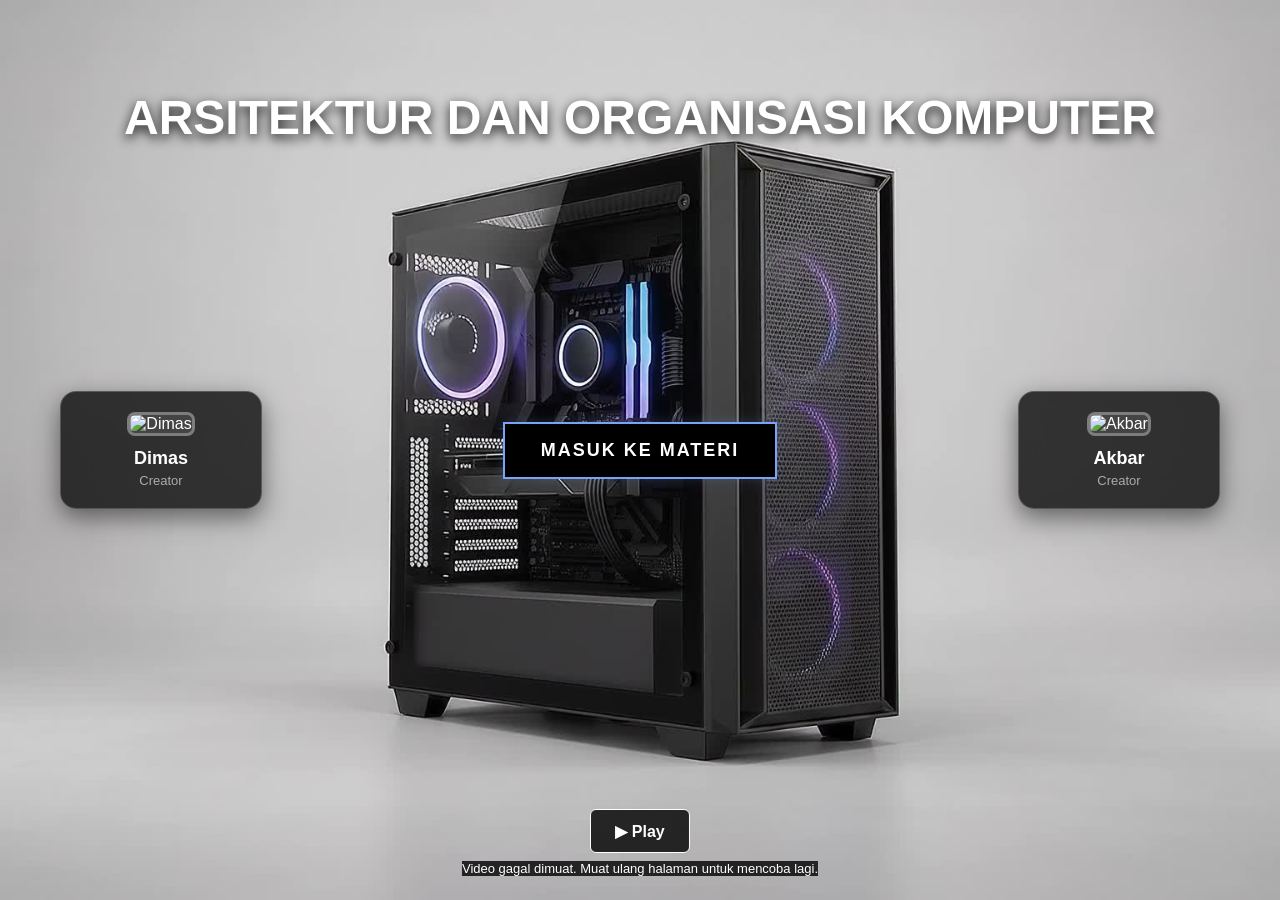
==== commit 5d2489ba: "feat: tambah halaman eksplorasi 3D GPU, Motherboard, RAM, dan SSD" ====
--- a/index.html
+++ b/index.html
@@ -3,27 +3,27 @@
 <head>
   <meta charset="UTF-8">
   <meta name="viewport" content="width=device-width, initial-scale=1.0">
-  <title>Test Scroll Animation</title>
+  <title>Arsitektur dan Organisasi Komputer</title>
   <style>
     body, html { margin: 0; padding: 0; background: #111; color: white; font-family: sans-serif; }
     
-    /* Ruang scroll yang sangat panjang agar kita bisa menggulir halaman */
+    /* Background video memenuhi satu layar. */
     #home-scroll {
-      height: 400vh; 
+      height: 100vh;
+      height: 100dvh;
       position: relative;
     }
 
-    /* Container yang menempel (sticky) di layar saat digulir */
+    /* Panggung video dan label komponen. */
     #home-scroll-stage {
-      position: sticky;
+      position: relative;
       top: 0;
-      height: 100vh;
+      height: 100%;
       overflow: hidden;
       background: #b9b9b9;
     }
 
-    /* Canvas menutupi seluruh layar */
-    canvas#home-background, img#home-background-fallback {
+    video#home-background {
       position: absolute;
       inset: 0;
       width: 100%;
@@ -116,10 +116,11 @@
     .glitch-btn .spark:nth-child(4) { top: 50%; left: -2px; animation: spark 1.2s 0.9s infinite; }
     .entry-cta { display: flex; flex-direction: column; align-items: center; gap: 11px; pointer-events: none; }
     .entry-cta .glitch-btn { pointer-events: auto; }
-    .swipe-hint { display: inline-flex; flex-direction: column; align-items: center; gap: 6px; color: white; text-shadow: 0 2px 8px rgba(0,0,0,.85); white-space: nowrap; }
-    .swipe-label { padding: 4px 10px; border: 1px solid rgba(255,255,255,.95); border-radius: 4px; font-size: 11px; font-weight: 700; letter-spacing: 1.8px; text-transform: uppercase; }
-    .swipe-arrow { display: grid; place-items: center; width: 25px; height: 25px; font-size: 19px; line-height: 1; border: 1px solid rgba(255,255,255,.95); border-radius: 50%; animation: swipe-arrow-blink .55s steps(2, jump-none) infinite; }
-    @keyframes swipe-arrow-blink { 0%, 45% { opacity: 1; transform: translateY(0); } 46%, 100% { opacity: .15; transform: translateY(3px); } }
+    .video-controls { position: absolute; left: 50%; bottom: 24px; transform: translateX(-50%); z-index: 20; text-align: center; }
+    #video-play { min-height: 44px; padding: 10px 24px; border: 1px solid white; border-radius: 6px; background: rgba(0,0,0,.8); color: white; font: inherit; font-weight: 700; cursor: pointer; }
+    #video-play:hover { background: #2563eb; }
+    #video-play:focus-visible { outline: 3px solid #7aa2f7; outline-offset: 4px; }
+    #video-status { margin: 8px 0 0; background: rgba(0,0,0,.8); color: white; font-size: 13px; }
 
     @keyframes glitch1 {
       0%, 100% { opacity: 0; }
@@ -186,14 +187,11 @@
     <div id="home-scroll">
       <div id="home-scroll-stage">
         
-        <!-- Gambar fallback (jika JS gagal) -->
-        <img id="home-background-fallback" src="ezgif-3e0acb79ac1c6e30-jpg/ezgif-frame-001.jpg" alt="Fallback">
-        
-        <!-- Canvas tempat animasi digambar -->
-        <canvas id="home-background"></canvas>
-        
-        <!-- Teks loading -->
-        <p id="home-background-loading" style="position: absolute; z-index: 5; color: black; background: white; padding: 10px;">Menyiapkan...</p>
+        <video id="home-background" src="assets/vidio/backgroundvidio.mp4" poster="ezgif-3e0acb79ac1c6e30-jpg/ezgif-frame-001.jpg" preload="metadata" muted playsinline aria-label="Animasi komponen komputer"></video>
+        <div class="video-controls">
+          <button id="video-play" type="button" aria-controls="home-background">&#9654; Play</button>
+          <p id="video-status" role="status" hidden></p>
+        </div>
         
         <!-- UI Teks Status -->
         
@@ -215,7 +213,6 @@
               <span class="spark"></span>
               <span class="spark"></span>
             </a>
-            <span class="swipe-hint"><span class="swipe-label">Swipe down</span><span class="swipe-arrow" aria-hidden="true">↓</span></span>
           </div>
           <div class="creator-card">
             <img src="https://api.dicebear.com/7.x/initials/svg?seed=A&backgroundColor=8b5cf6" alt="Akbar">
@@ -249,15 +246,11 @@
 
   
   <script type="module">
-    import { initScrollBackground } from './js/frame-player.js';
+    import { initVideoBackground } from './js/video-player.js';
     import { components } from './js/content.js';
     
-    // Selalu kembali ke frame awal saat refresh
-    if ('scrollRestoration' in history) history.scrollRestoration = 'manual';
-    window.scrollTo(0, 0);
-
-    try {
-      initScrollBackground();
+    try {
+      initVideoBackground();
       
       const container = document.getElementById('component-buttons');
       const infoPanel = document.getElementById('component-info');
@@ -295,48 +288,42 @@
       zoomContainer.style.cssText = 'position: absolute; inset: 0; width: 100%; height: 100%; transition: transform 0.6s cubic-bezier(0.25, 1, 0.5, 1); transform-origin: center center;';
       
       const stage = document.getElementById('home-scroll-stage');
-      const fallback = document.getElementById('home-background-fallback');
-      const canvas = document.getElementById('home-background');
+      const video = document.getElementById('home-background');
       const uiLayer = document.querySelector('.component-ui');
       
       
       
       // Move elements into zoomContainer
       stage.insertBefore(zoomContainer, uiLayer);
-      zoomContainer.appendChild(fallback);
-      zoomContainer.appendChild(canvas);
+      zoomContainer.appendChild(video);
       zoomContainer.appendChild(svgOverlay);
       zoomContainer.appendChild(container);
 
       container.style.cssText = 'position: absolute; inset: 0; pointer-events: none; opacity: 0; transition: opacity 0.5s ease;';
       
       
-      // Animasi Scroll (Judul & UI Komponen)
-      const mainTitle = document.getElementById('main-title');
-      const creatorCards = document.getElementById('creator-cards');
-      
-      window.addEventListener('scroll', () => {
-         const section = document.getElementById('home-scroll');
-         const stage = document.getElementById('home-scroll-stage');
-         const top = parseFloat(getComputedStyle(stage).top) || 0;
-         const travel = section.offsetHeight - stage.offsetHeight;
-         const progress = travel <= 0 ? 0 : Math.max(0, Math.min(1, (top - section.getBoundingClientRect().top) / travel));
+      // Judul dan label mengikuti progres video.
+      const creatorCards = document.getElementById('creator-cards');
+      
+      video.addEventListener('timeupdate', () => {
+         const progress = Number.isFinite(video.duration) && video.duration > 0 ? video.currentTime / video.duration : 0;
          
-         // Gerakkan judul dari 10vh (atas) ke 85vh (bawah)
-         const yPos = 10 + (progress * 75); 
-         const scale = 1 - (progress * 0.4);
-         mainTitle.style.transform = `translate(-50%, ${yPos}vh) scale(${scale})`;
-         
-         // Tampilkan komponen secara bertahap (fade in mulai progress 0.6)
+         // Tampilkan komponen secara bertahap (fade in mulai progress 0.6).
          const compOpacity = Math.max(0, Math.min(1, (progress - 0.6) / 0.3));
          uiLayer.style.opacity = compOpacity;
          svgOverlay.style.opacity = compOpacity;
-         container.style.opacity = compOpacity;
+         container.style.opacity = compOpacity;
+         container.inert = compOpacity === 0;
+         uiLayer.inert = compOpacity === 0;
          
-         // Sembunyikan creator cards saat scroll ke bawah (fade out sebelum 0.3)
+         // Sembunyikan creator cards saat video berjalan.
          const creatorOpacity = Math.max(0, Math.min(1, 1 - (progress / 0.25)));
-         creatorCards.style.opacity = creatorOpacity;
-      }, { passive: true });
+         creatorCards.style.opacity = creatorOpacity;
+         creatorCards.inert = creatorOpacity === 0;
+         if (progress === 0) closeBtn.click();
+      });
+      container.inert = true;
+      uiLayer.inert = true;
 
       components.forEach((comp, idx) => {
         const pos = coords[comp.name] || {hx: 50, hy: 50, tx: 50, ty: 50};
@@ -366,10 +353,12 @@
         const btnWrapper = document.createElement('div');
         btnWrapper.style.cssText = `position: absolute; left: ${pos.tx}%; top: ${pos.ty}%; transform: translate(-50%, -50%); pointer-events: auto;`;
         
-        const btn = document.createElement('button');
+        const page = { 'CPU': 'cpu.html', 'SSD NVMe': 'ssd.html', 'GPU': 'gpu.html', 'Motherboard': 'motherboard.html', 'RAM': 'ram.html' }[comp.name];
+        const btn = document.createElement(page ? 'a' : 'button');
+        if (page) btn.href = page;
         btn.textContent = comp.name;
         btn.dataset.index = idx;
-        btn.style.cssText = 'background: rgba(0,0,0,0.8); color: white; border: 1px solid rgba(255,255,255,0.4); padding: 6px 12px; border-radius: 20px; cursor: pointer; white-space: nowrap; font-size: 13px; transition: 0.2s; box-shadow: 0 4px 6px rgba(0,0,0,0.3);';
+        btn.style.cssText = 'background: rgba(0,0,0,0.8); color: white; border: 1px solid rgba(255,255,255,0.4); padding: 6px 12px; border-radius: 20px; cursor: pointer; white-space: nowrap; font-size: 13px; text-decoration: none; transition: 0.2s; box-shadow: 0 4px 6px rgba(0,0,0,0.3);';
         
         btn.addEventListener('mouseenter', () => {
           line.setAttribute('stroke', '#3b82f6');
@@ -387,7 +376,7 @@
           }
         });
 
-        btn.addEventListener('click', () => {
+        if (!page) btn.addEventListener('click', () => {
           // Reset all
           document.querySelectorAll('.component-buttons button').forEach(b => {
              b.classList.remove('active');
@@ -434,7 +423,8 @@
           allDots.forEach((d, i) => { if (i !== idx) d.style.opacity = '0'; else d.style.opacity = '1'; });
 
           
-          // Tidak berpindah frame (hanya zoom)
+          // Hentikan video agar komponen tetap terlihat saat diperiksa.
+          video.pause();
         });
         
         btnWrapper.appendChild(btn);
